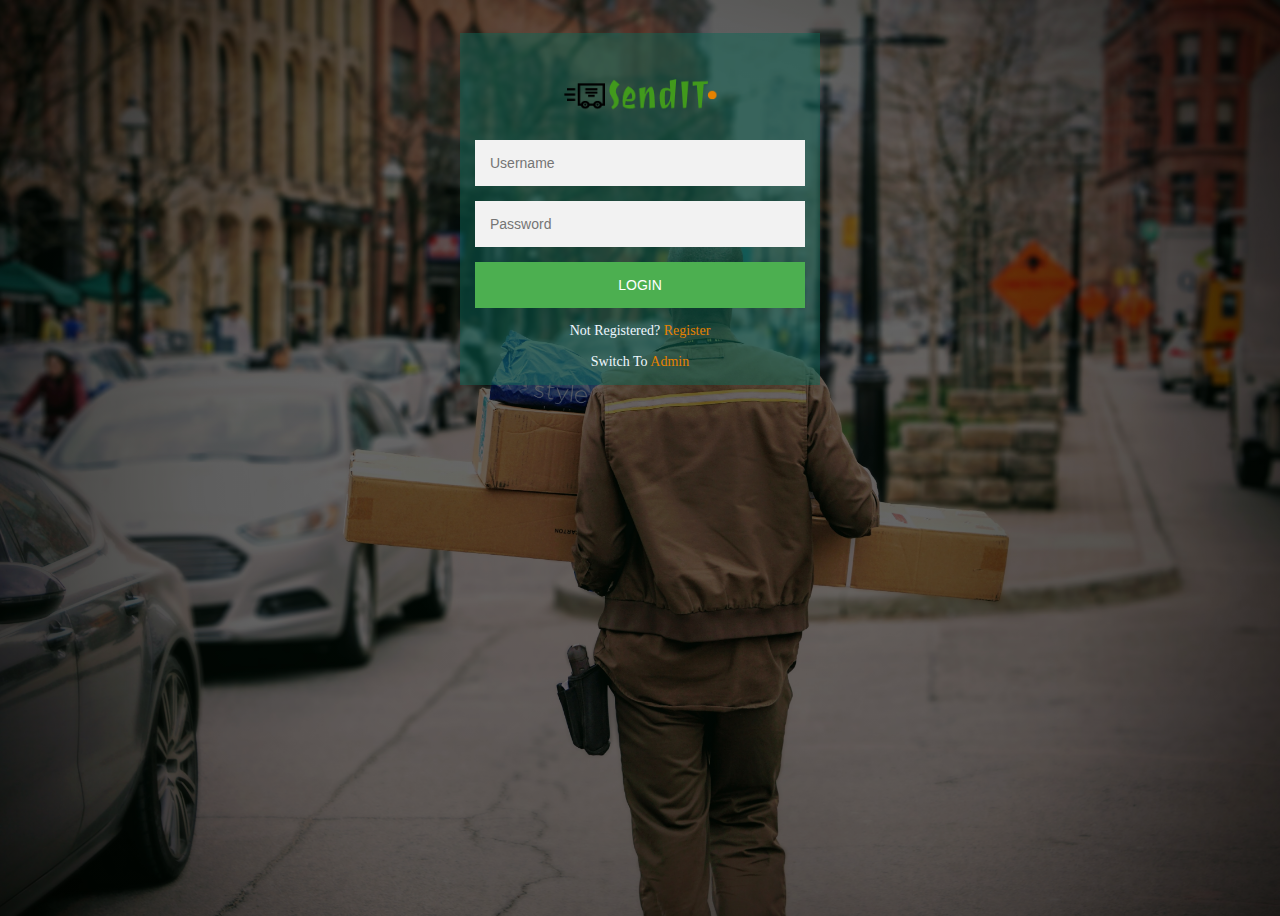
==== UI/index.html @ 83a5bf4c "initialize UI folder from sendit repo" ====
<!DOCTYPE html>
<html>

<head>
  <meta charset="utf-8" />
  <meta http-equiv="X-UA-Compatible" content="IE=edge">
  <title>SendIT: Login and Registration</title>
  <meta name="viewport" content="width=device-width, initial-scale=1">
  <link rel="shortcut icon" type="image/png" href="images/favicon.png"/>
  <link rel="stylesheet" type="text/css" media="screen" href="css/login.css" />
  <script src="https://ajax.googleapis.com/ajax/libs/jquery/3.3.1/jquery.min.js"></script>
  <script src="js/login.js"></script>
</head>

<body>
  <div class="login-page">
    <div class="form">
      <a href="index.html"><img src="images/nav_logo.png" class="logo" /></a>
      <form class="register-form">
        <input type="text" placeholder="Firstname" />
        <input type="text" placeholder="Lastname" />
        <input type="text" placeholder="Email" />
        <input type="text" placeholder="Phone" />
        <input type="text" placeholder="password" />
        <input type="text" placeholder="confirm Password" />
        <a href="#" class="btn">Register</a>
        <p class="message">Already Registered?
          <a href="#">Login</a>
        </p>
      </form>
      <form>
        <input type="text" placeholder="Username" />
        <input type="text" placeholder="Password" />
        <a href="./order.html" class="btn">Login</a>
        <p class="message">Not Registered?
          <a href="#">Register</a>
        </p>
        <p class="message-admin">Switch To
          <a href="./admin/login.html">Admin</a>
        </p>
      </form>
    </div>
  </div>
</body>

</html>
---- UI/css/login.css ----
body {
  background-image: linear-gradient(rgba(0,0,0,0.6),rgba(0,0,0,0.6)),url(../images/pic2.jpg);
  height: 100vh;
  background-size: cover;
  background-position: center;
}

.logo {
  height: 48px;
  margin: 20px auto;
}

.login-page {
  width: 360px;
  padding: 2% 0 0;
  margin: auto;
}

.form {
  position: relative;
  z-index: 1;
  background: rgba(14, 102, 85, 0.5);
  max-width: 360px;
  padding: 15px;
  text-align: center
}

.form input {
  outline: none;
  font-family: sans-serif;
  outline: 1;
  background: #f2f2f2;
  width: 100%;
  border: 0;
  margin: 0 0 15px;
  padding: 15px;
  box-sizing: border-box;
  font-size: 14px
}

.btn {
  text-decoration: none;
  display: block;
  font-family: sans-serif;
  text-transform: uppercase;
  background: #4caf50;
  width: 100%;
  border: 0;
  padding: 15px;
  color: #fff;
  margin: 0 0 15px;
  box-sizing: border-box;
  font-size: 14px
}

.btn:hover {
  background: #43a047;
  /* cursor: default */
}

.form .message, .form .message-admin  {
  margin: 15px 0 0;
  color: aliceblue;
  font-size: 14px
}

.form .message a, .form .message-admin a {
  text-decoration: none;
  color: #e78200
}

.form .register-form {
  display: none
}

h2 {
  margin: 0;
  margin-bottom: 20px;
  padding: 0;
  /* color: #daaf78 */
  color: #e78200
}
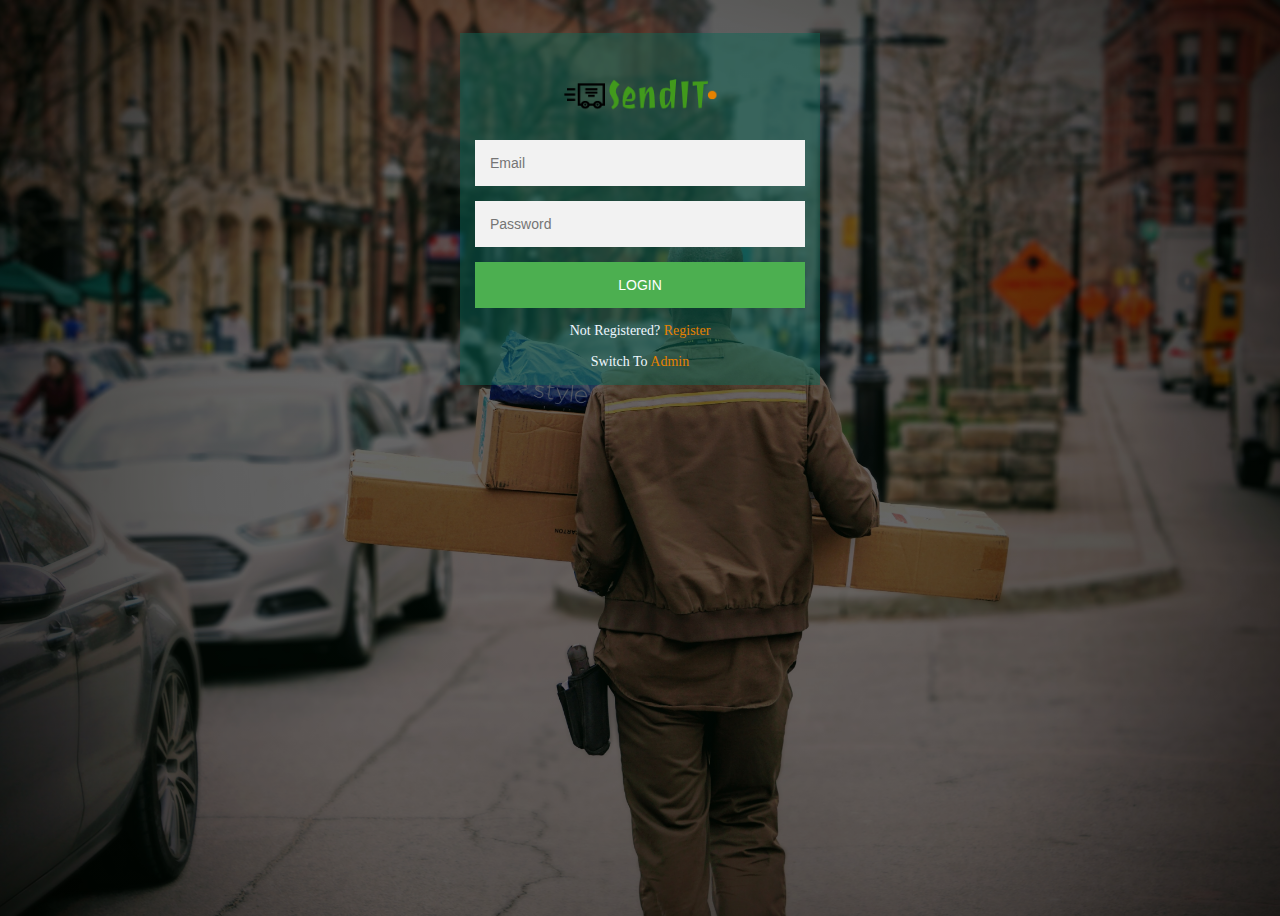
==== commit 11caaddb: "Modify to use email instead of username for login" ====
--- a/UI/index.html
+++ b/UI/index.html
@@ -8,32 +8,38 @@
   <meta name="viewport" content="width=device-width, initial-scale=1">
   <link rel="shortcut icon" type="image/png" href="images/favicon.png"/>
   <link rel="stylesheet" type="text/css" media="screen" href="css/login.css" />
+  <script src="js/fetchscripts/redirect.js"></script>
   <script src="https://ajax.googleapis.com/ajax/libs/jquery/3.3.1/jquery.min.js"></script>
   <script src="js/login.js"></script>
+  <script src="js/fetchscripts/login.js"></script>
 </head>
 
 <body>
   <div class="login-page">
     <div class="form">
       <a href="index.html"><img src="images/nav_logo.png" class="logo" /></a>
-      <form class="register-form">
-        <input type="text" placeholder="Firstname" />
-        <input type="text" placeholder="Lastname" />
-        <input type="text" placeholder="Email" />
-        <input type="text" placeholder="Phone" />
-        <input type="text" placeholder="password" />
-        <input type="text" placeholder="confirm Password" />
-        <a href="#" class="btn">Register</a>
+      <form id="register-form">
+        <input type="text" id="username" placeholder="Username" />
+        <input type="text" id="email" placeholder="Email" />
+        <input type="text" id="phone" placeholder="Phone" />
+        <input type="text" id="address" placeholder="Address" />
+        <input type="password" id="password" placeholder="Password" />
+        <input type="password" id="confirm" placeholder="Confirm Password" />
+        <span id="notif-register"></span>
+        <button class="btn" onclick="register()">Register</button>
+        <div class="loader"></div>
         <p class="message">Already Registered?
-          <a href="#">Login</a>
+          <a href="#" id="a_login">Login</a>
         </p>
       </form>
-      <form>
-        <input type="text" placeholder="Username" />
-        <input type="text" placeholder="Password" />
-        <a href="./order.html" class="btn">Login</a>
+      <form id="login-form">
+        <input type="text" id="email_login" placeholder="Email" />
+        <input type="password" id="password_login" placeholder="Password" />
+        <span id="notif-login"></span>
+        <button class="btn" onclick="login('user')">Login</button>
+        <div class="loader"></div>
         <p class="message">Not Registered?
-          <a href="#">Register</a>
+          <a href="#" id="a_register">Register</a>
         </p>
         <p class="message-admin">Switch To
           <a href="./admin/login.html">Admin</a>
--- a/UI/css/login.css
+++ b/UI/css/login.css
@@ -50,12 +50,12 @@
   color: #fff;
   margin: 0 0 15px;
   box-sizing: border-box;
-  font-size: 14px
+  font-size: 14px;
+  outline-color: transparent
 }
 
-.btn:hover {
+.btn:active {
   background: #43a047;
-  /* cursor: default */
 }
 
 .form .message, .form .message-admin  {
@@ -69,7 +69,7 @@
   color: #e78200
 }
 
-.form .register-form {
+.form #register-form {
   display: none
 }
 
@@ -77,6 +77,43 @@
   margin: 0;
   margin-bottom: 20px;
   padding: 0;
-  /* color: #daaf78 */
   color: #e78200
+}
+
+.err-msg, .succ-msg {
+  font-weight: bold;
+  font-family: sans-serif;
+  display: block;
+  margin-bottom: 15px
+}
+
+.err-msg {
+  color: rgb(211, 52, 52);
+}
+
+.succ-msg {
+  color: rgb(52, 211, 145);
+}
+
+.loader {
+  display: none;
+  margin: auto;
+  border: 5px solid rgba(14, 102, 85, 0.5);
+  border-top: 5px solid #4caf50;
+  border-left: 5px solid #4caf50;
+  border-right: 5px solid #4caf50;
+  border-radius: 50%;
+  width: 20px;
+  height: 20px;
+  animation: spin 1s linear infinite;
+}
+
+@keyframes spin {
+  0% {
+    transform: rotate(0deg);
+  }
+
+  100% {
+    transform: rotate(360deg);
+  }
 }